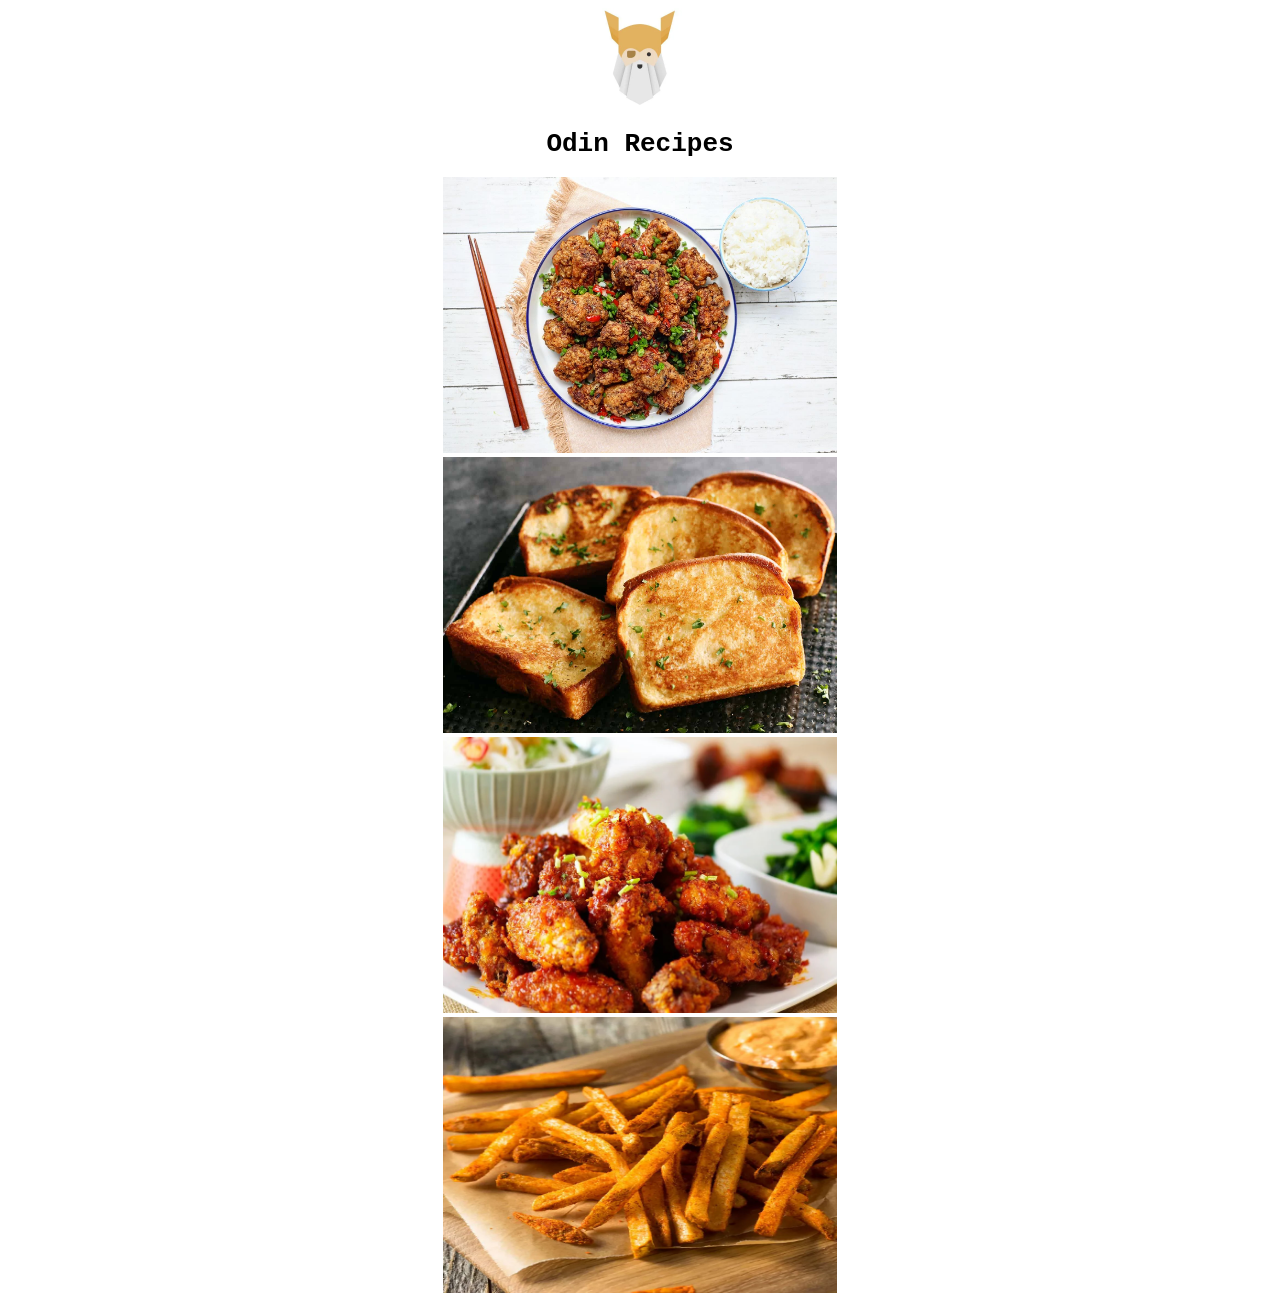
==== 00-odin-recipes/recipes/index.html @ 36c691f6 "Renamed odin-recipes folder into 00-odin-recipes" ====
<!DOCTYPE html>
<html lang="en">
<head>
    <meta charset="UTF-8">
    <meta name="viewport" content="width=device-width, initial-scale=1.0">
    <title>Odin-Recipes</title>
</head>

<a href="https://www.theodinproject.com/" rel="noopener noreferrer">
    <img src="images/odin.png" height="100px" alt="Odin Project">
</a>

<body style ="background-color: white; text-align: center; padding-left: 20%; padding-right: 20%; font-family: monospace; font-weight: 300;">
    <h1>Odin Recipes</h1>   

    <a href="spareribs.html" rel="noopener noreferrer">
        <img src="images/spareribs.jpg" height="276" width="394" alt="Salt and Pepper Spareribs" />   
    </a>

    <a href="texastoast.html" rel="noopener noreferrer">
        <img src="images/texas-toast.jpg" height="276" width="394" alt="Texas Toast" />
    </a>

    <a href="koreanchicken.html" rel="noopener noreferrer">
        <img src="images/koreanchicken.jpg" height="276" width="394" alt="Korean Fried Chicken"/>
    </a>


    <a href="cajun-fries.html" rel="noopener noreferrer">
        <img src="images/cajunfries.jpg" height="276" width="394" alt="Cajun Fries"/>
    </a>

</body>
</html>
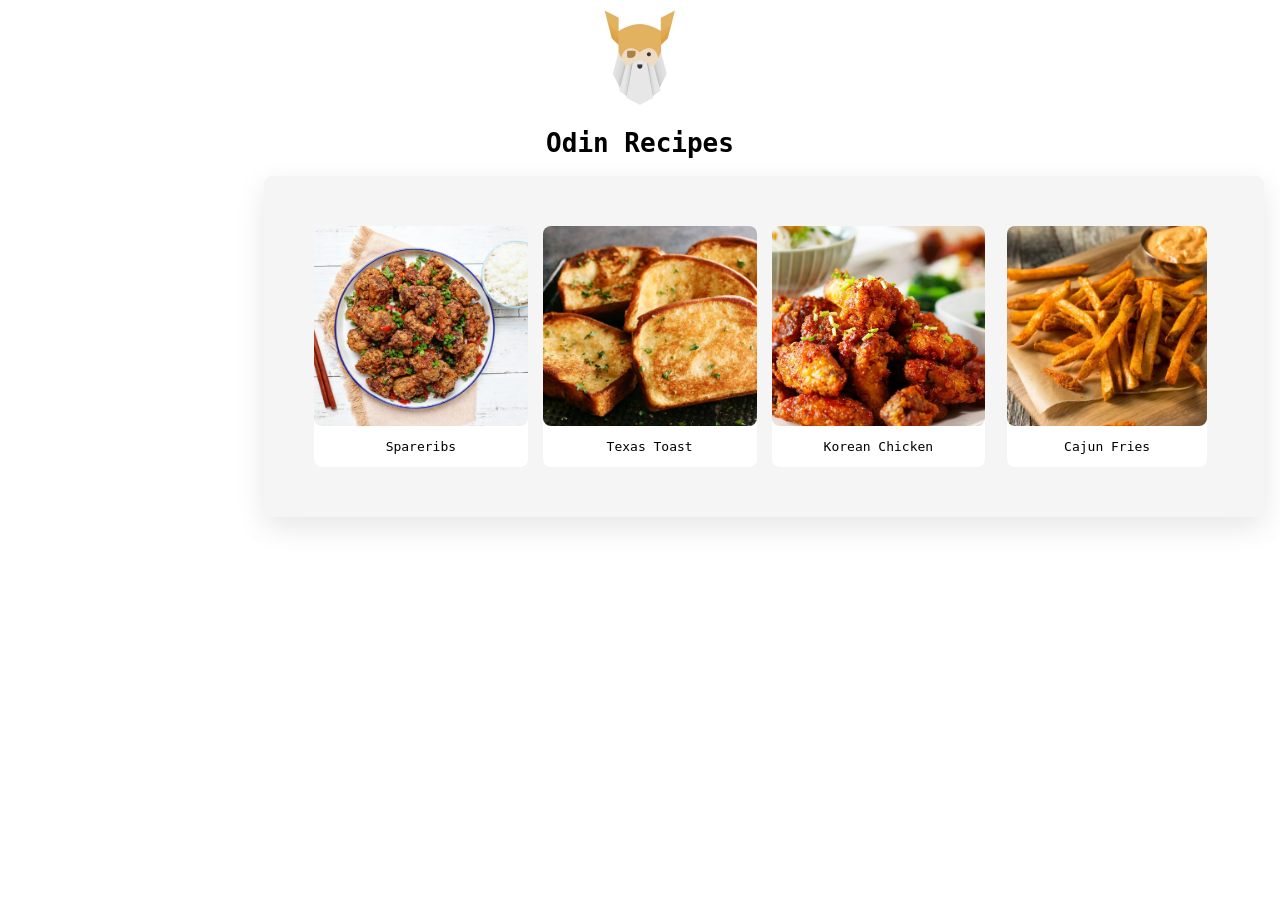
==== commit e59bfc6c: "Added CSS and updated README" ====
--- a/00-odin-recipes/recipes/index.html
+++ b/00-odin-recipes/recipes/index.html
@@ -4,6 +4,7 @@
     <meta charset="UTF-8">
     <meta name="viewport" content="width=device-width, initial-scale=1.0">
     <title>Odin-Recipes</title>
+    <link rel="stylesheet" href="style.css">
 </head>
 
 <a href="https://www.theodinproject.com/" rel="noopener noreferrer">
@@ -13,22 +14,44 @@
 <body style ="background-color: white; text-align: center; padding-left: 20%; padding-right: 20%; font-family: monospace; font-weight: 300;">
     <h1>Odin Recipes</h1>   
 
-    <a href="spareribs.html" rel="noopener noreferrer">
-        <img src="images/spareribs.jpg" height="276" width="394" alt="Salt and Pepper Spareribs" />   
-    </a>
 
-    <a href="texastoast.html" rel="noopener noreferrer">
-        <img src="images/texas-toast.jpg" height="276" width="394" alt="Texas Toast" />
-    </a>
+<div class="gallery">
+    <div class="card">
+        <a href="spareribs.html" rel="noopener noreferrer">
+            <div class="img">
+            <img src="images/spareribs.jpg" alt="Salt and Pepper Spareribs" />   
+            </div>
+        </a>
+        <p>Spareribs</p>
+    </div>
 
-    <a href="koreanchicken.html" rel="noopener noreferrer">
-        <img src="images/koreanchicken.jpg" height="276" width="394" alt="Korean Fried Chicken"/>
-    </a>
+    <div class="card">
+        <a href="texastoast.html" rel="noopener noreferrer">
+            <div class="img">
+            <img src="images/texas-toast.jpg" alt="Texas Toast" />
+            </div>    
+        </a>
+        <p>Texas Toast</p>
+    </div>
 
+    <div class="card">
+        <a href="koreanchicken.html" rel="noopener noreferrer">
+            <div class="img">
+            <img src="images/koreanchicken.jpg" alt="Korean Fried Chicken"/>
+            </div>    
+        </a>
+        <p>Korean Chicken</p>
+    </div>
 
-    <a href="cajun-fries.html" rel="noopener noreferrer">
-        <img src="images/cajunfries.jpg" height="276" width="394" alt="Cajun Fries"/>
-    </a>
+    <div class="card">
+        <a href="cajun-fries.html" rel="noopener noreferrer">
+            <div class="img">
+            <img src="images/cajunfries.jpg" alt="Cajun Fries"/>
+            </div>
+        </a>
+        <p>Cajun Fries</p>
+    </div>
+</div>
 
 </body>
 </html>
--- a/00-odin-recipes/recipes/style.css
+++ b/00-odin-recipes/recipes/style.css
@@ -0,0 +1,30 @@
+.gallery {
+  border-radius: 8px;
+  width: 900px;
+  margin: 0 auto;
+  padding: 50px;
+  background: whitesmoke;
+
+  display: grid;
+  grid-template-columns: repeat(4, 1fr);
+  box-shadow: 0 10px 30px rgba(0, 0, 0, 0.1);
+  gap: 15px;
+}
+
+.card {
+  display: block;
+  text-decoration: none;
+  color: black;
+  background-color: white;
+  margin: auto auto;
+  border-radius: 8px;
+}
+
+.card img {
+  border-radius: 8px;
+  width: 100%;
+  height: 200px;
+  object-fit: cover;
+  display: block;
+  margin: auto auto;
+}
